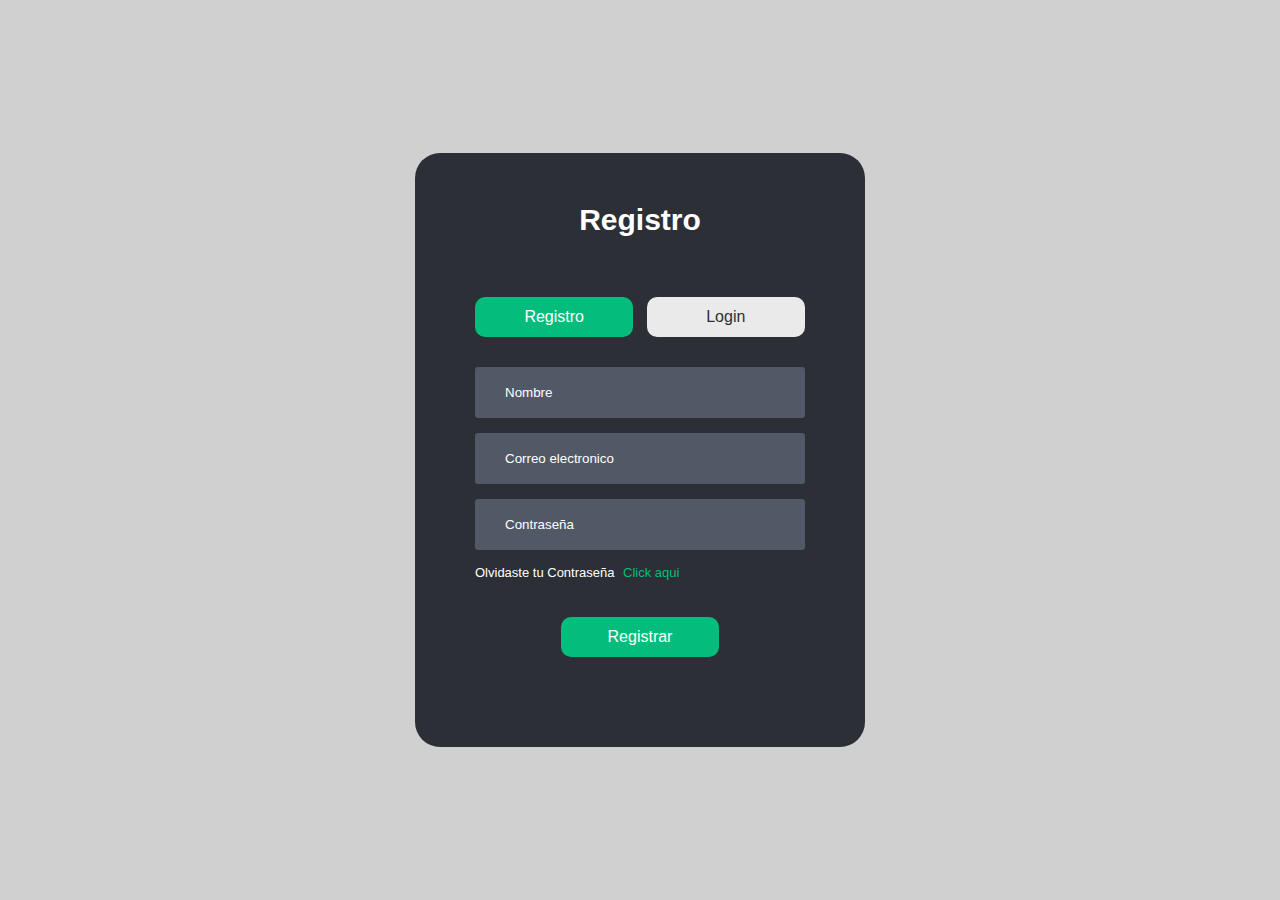
==== LoginRegistro/index.html @ 30d86d08 "Add files via upload" ====
<!DOCTYPE html>
<html lang="es">
<head>
    <meta charset="UTF-8">
    <meta name="viewport" content="width=device-width, initial-scale=1.0">
    <title>Login</title>
    <link rel="stylesheet" href="style.css">
    <link rel="stylesheet" href="https://cdnjs.cloudflare.com/ajax/libs/font-awesome/6.7.1/css/all.min.css" integrity="sha512-5Hs3dF2AEPkpNAR7UiOHba+lRSJNeM2ECkwxUIxC1Q/FLycGTbNapWXB4tP889k5T5Ju8fs4b1P5z/iB4nMfSQ==" crossorigin="anonymous" referrerpolicy="no-referrer" />
</head>
<body>
    <div class="container">
        <div class="from-content">
            <h1 id="title">Registro</h1>
            <div class="btn-field">
                <button id="signUp" type="button">Registro</button>
                <button id="signIn" type="button" class="disable">Login</button>
            </div>
            <form>
                <div class="input-group">
                    <div class="input-field" id="nameInput">
                        <i class="fa-solid fa-user"></i>
                        <input type="text" placeholder="Nombre" id="name">
                    </div>
                    <div class="input-field">
                        <i class="fa-solid fa-envelope"></i>
                        <input type="email" placeholder="Correo electronico" id="email">
                    </div>
                    <div class="input-field">
                        <i class="fa-solid fa-lock"></i>
                        <input type="password" placeholder="Contraseña" id="password">
                    </div>
                    <p>Olvidaste tu Contraseña <a href="#"> Click aqui</a></p>
                </div>
            </form>
            <div class="boton">
                <button id="botonR" type="button">Registrar</button>
            </div>
            
        </div>
    </div>

    <script src="script.js"></script>
</body>
</html>
---- LoginRegistro/style.css ----
* {
    margin: 0;
    padding: 0;
    font-family: Arial, Helvetica, sans-serif;
    box-sizing: border-box;
    text-decoration: none;
}
body{
    background-color: #d0d0d0;
    align-items: center;
    justify-items: center;
}
.container{
    width: 100%;
    height: 100vh;
    background-color: #d0d0d0;
    display: flex;
    align-items: center;
    justify-content: center;
}   

.from-content {
    width: 100%;
    max-width: 450px;
    background-color: #2c2f35;
    padding: 50px 60px 70px;
    text-align: center;
    border-radius: 25px;
}
.from-content h1{
    font-size: 30px;
    margin-bottom: 60px;
    color: #ffffff;
    position: relative;
}
.from-content h1 ::after {
    content: '';
    width: 30px;
    height: 4px;
    border-radius: 2px;
    background: #04bd7d;
    position: absolute;
    bottom: -12px;
    left: 50%;
    transform: translateX(-50%);
}
.input-field {
    background-color: #515966;
    margin: 15px 0;
    border-radius: 3px;
    display: flex;
    align-items: center;
    transition: max-height 0.5s;
    overflow: hidden;
}
input {
    width: 100%;
    background: transparent;
    border: 0;
    outline: none;
    padding: 18px 15px;
    color: #ffffff;
}
input::placeholder{
    color: #ffffff;
}
.input-field i {
    margin-left: 15px;
    color: #04bd7d;
}
form p {
    color: #ffffff;
    text-align: left;
    font-size: 13px;
}
form p a {
    color: #04bd7d;
    margin-left: 5px;
}
.btn-field{
    width: 100%;
    display: flex;
    justify-content: space-between;
    margin-bottom: 30px;
}
.btn-field button{
    flex-basis: 48%;
    font-size: 16px;
    background-color: #04bd7d;
    color: #ffffff;
    height: 40px;
    border-radius: 10px;
    border: 0;
    outline: 0;
    cursor: pointer;
    transition: background 1s;
}
.input-group{
    height: 250px;
}
.btn-field button.disable {
    background-color: #EAEAEA;
    color: #2c2f35;
}
.boton{
    width: 100%;
    display: flex;
    justify-content: center;
}
.boton button{
    flex-basis: 48%;
    font-size: 16px;
    background-color: #04bd7d;
    color: #ffffff;
    height: 40px;
    border-radius: 10px;
    border: 0;
    outline: 0;
    cursor: pointer;
    margin-bottom: 20px;
}
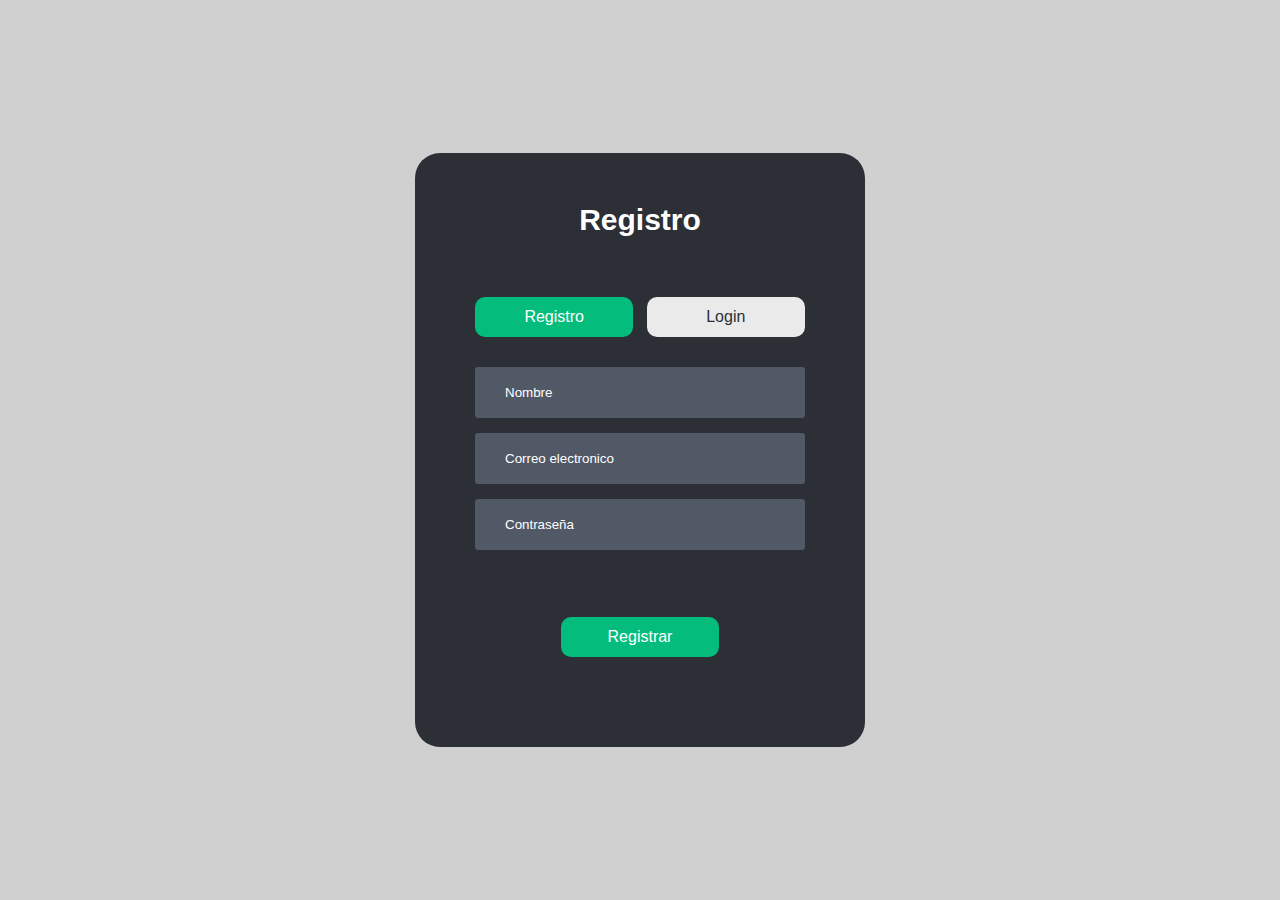
==== commit 442e2726: "Update index.html" ====
--- a/LoginRegistro/index.html
+++ b/LoginRegistro/index.html
@@ -29,7 +29,6 @@
                         <i class="fa-solid fa-lock"></i>
                         <input type="password" placeholder="Contraseña" id="password">
                     </div>
-                    <p>Olvidaste tu Contraseña <a href="#"> Click aqui</a></p>
                 </div>
             </form>
             <div class="boton">
@@ -41,4 +40,4 @@
 
     <script src="script.js"></script>
 </body>
-</html>+</html>
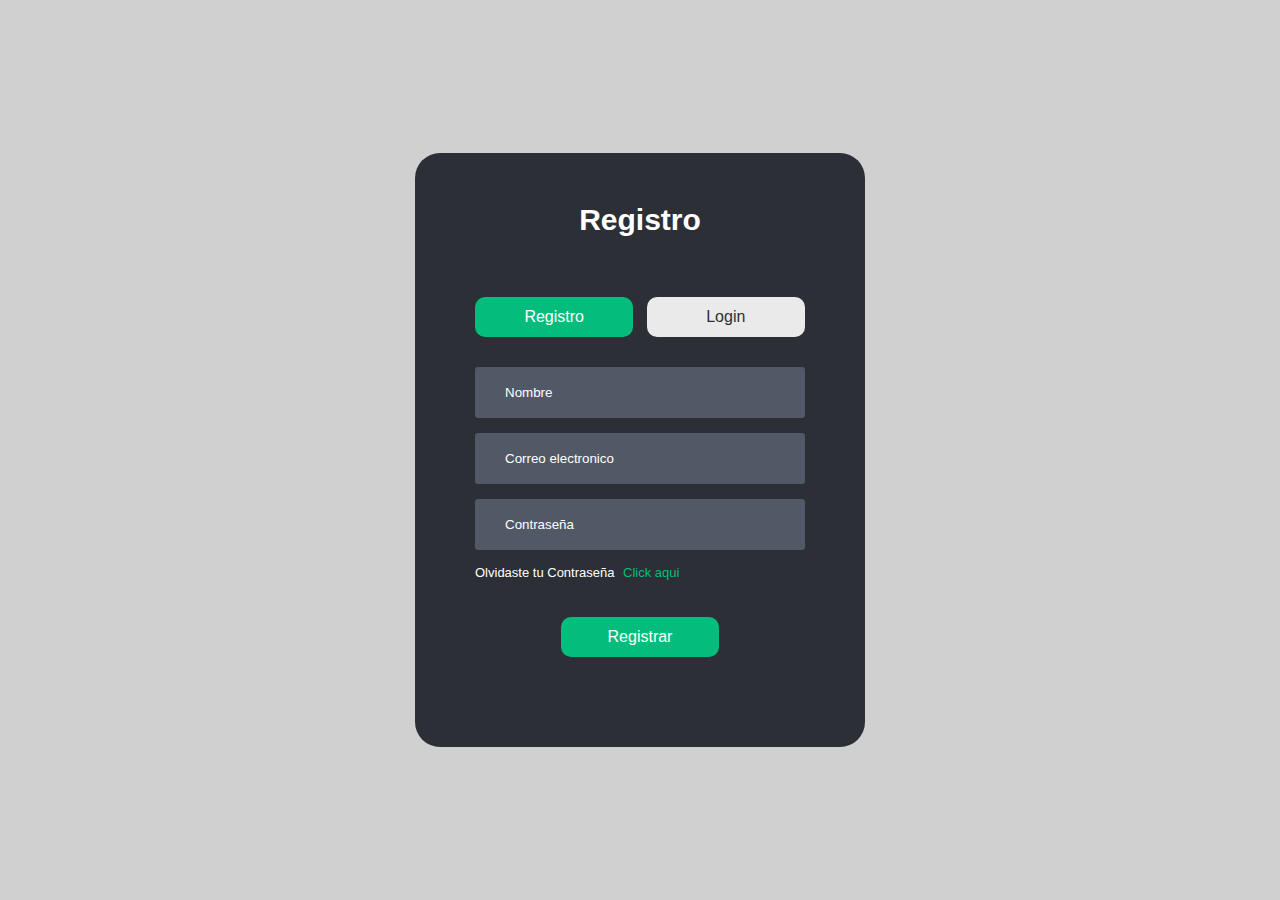
==== commit 279029f6: "Add files via upload" ====
--- a/LoginRegistro/index.html
+++ b/LoginRegistro/index.html
@@ -29,6 +29,7 @@
                         <i class="fa-solid fa-lock"></i>
                         <input type="password" placeholder="Contraseña" id="password">
                     </div>
+                    <p>Olvidaste tu Contraseña <a href="#"> Click aqui</a></p>
                 </div>
             </form>
             <div class="boton">
@@ -40,4 +41,4 @@
 
     <script src="script.js"></script>
 </body>
-</html>
+</html>